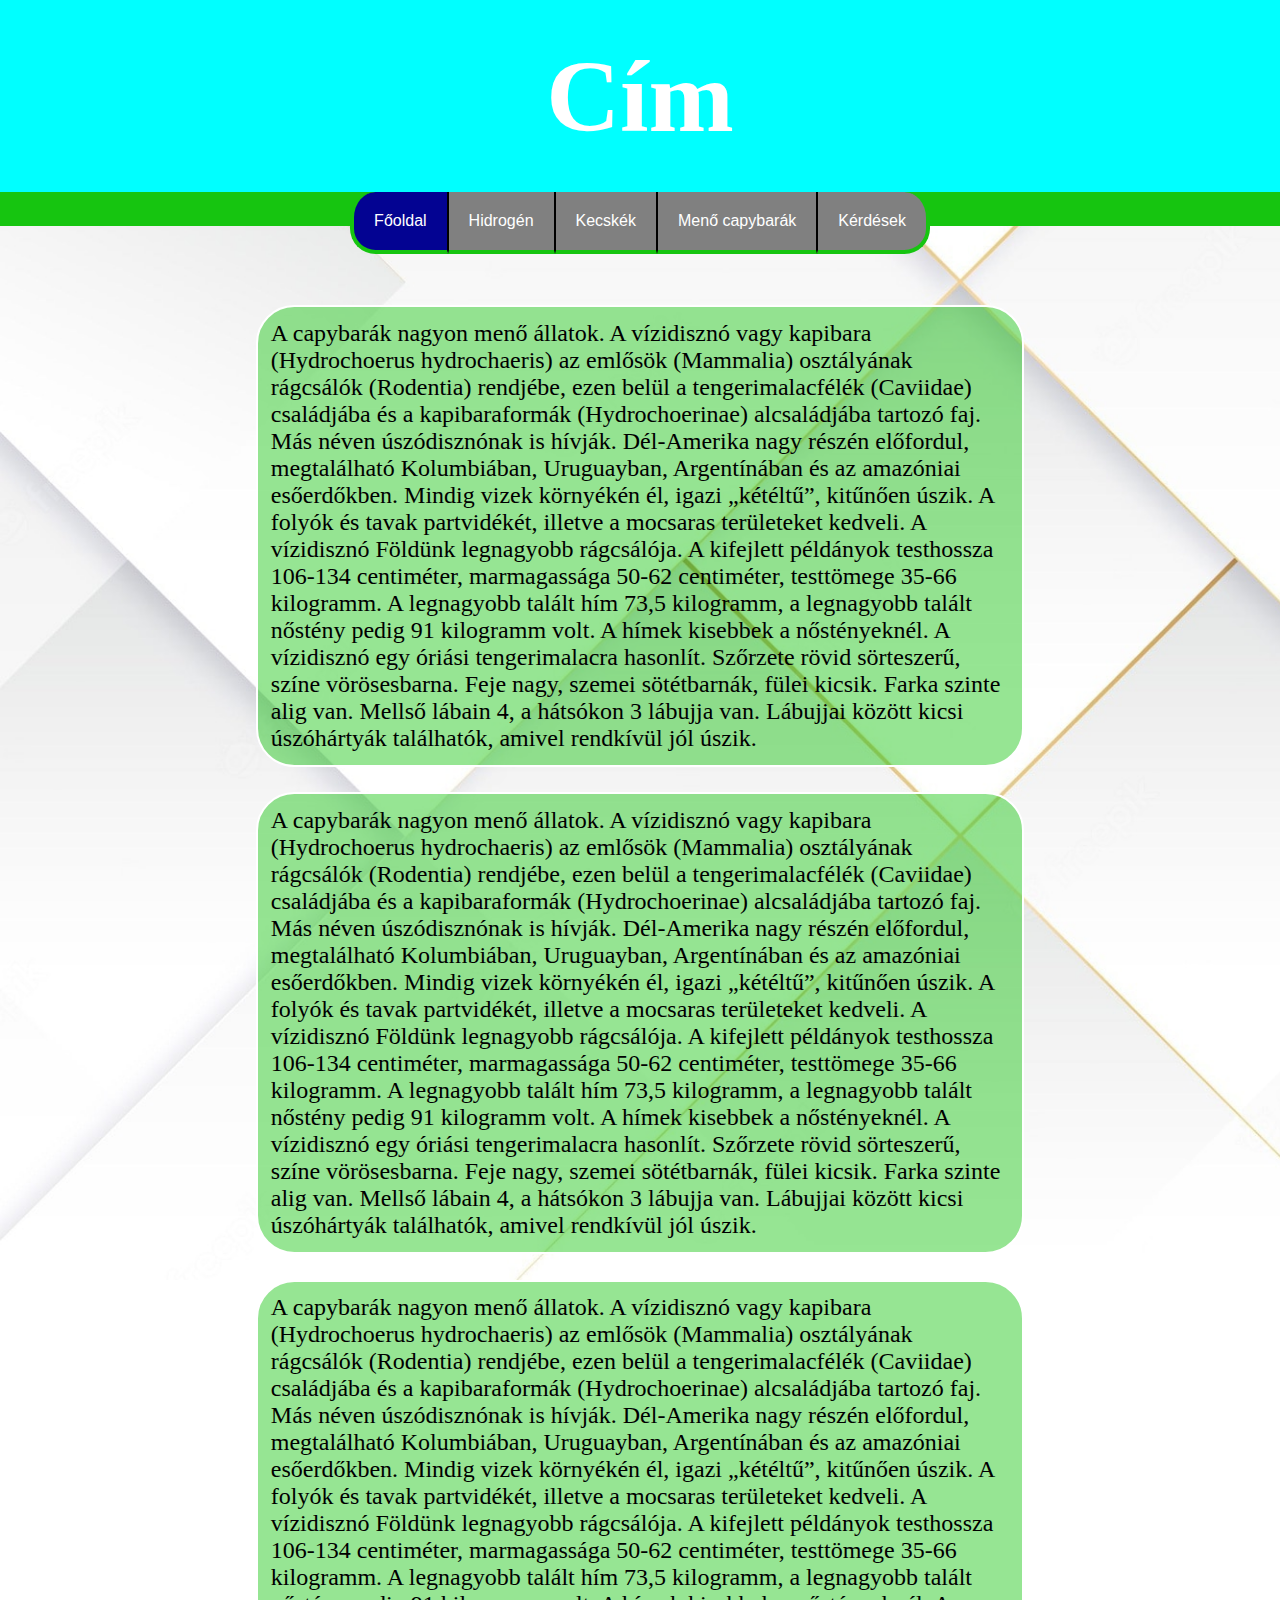
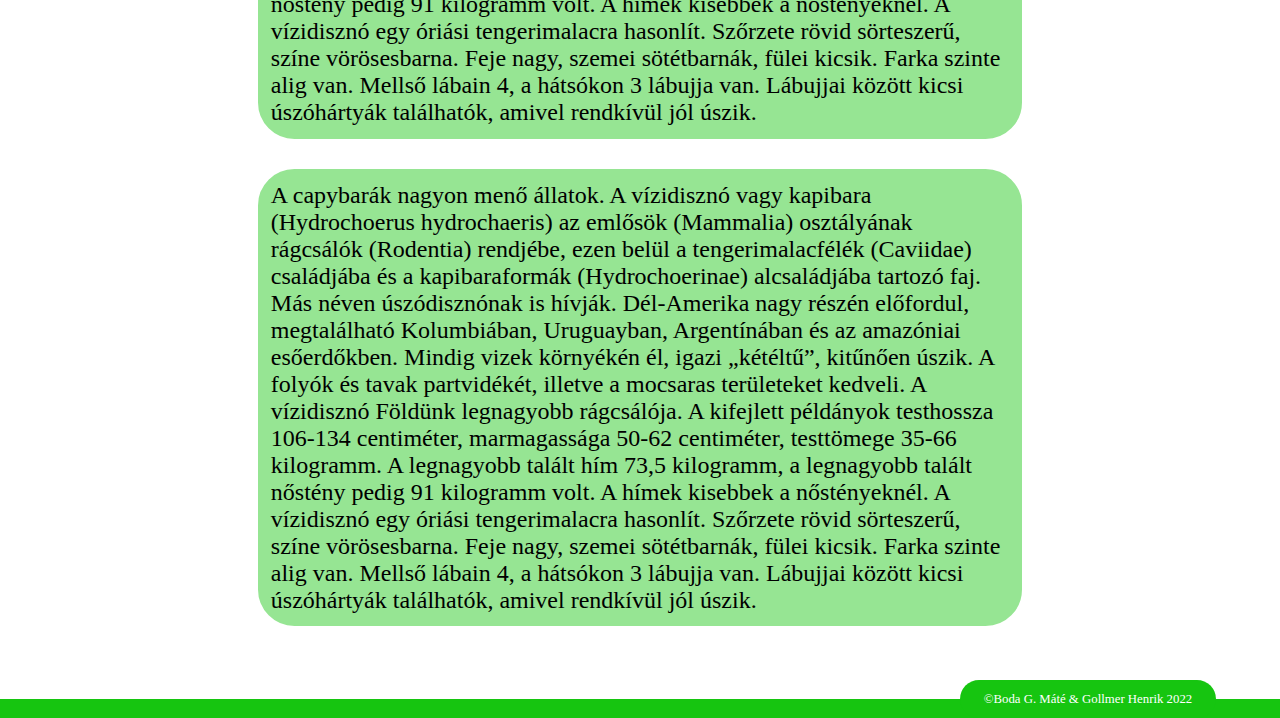
==== index.html @ b1e5b058 "Things are a bit less ugly" ====
<!DOCTYPE html>
<head>
    <title>Projektmunka</title>
    <link rel="stylesheet" href="styles.css">
    <script src="js.js"></script>
    <meta lang="HU">
    <meta charset="UTF-8">
</head>
<html>
<body class="noselect hiddeScrollbar" onload="onLoad()">
<div class="titleBar">
    <h1>Cím</h1>
</div>
<div class="navbar" id="navbar">
    <a class="active">Főoldal</a>
    <a href="hydrogen.html">Hidrogén</a>
    <a>Kecskék</a>
    <a>Menő capybarák</a>
    <a href="form.html">Kérdések</a>
</div>
<div class="mid">
    <p class="content">A capybarák nagyon menő állatok. A vízidisznó vagy kapibara (Hydrochoerus hydrochaeris) az emlősök (Mammalia) osztályának rágcsálók (Rodentia) rendjébe, ezen belül a tengerimalacfélék (Caviidae) családjába és a kapibaraformák (Hydrochoerinae) alcsaládjába tartozó faj. Más néven úszódisznónak is hívják. Dél-Amerika nagy részén előfordul, megtalálható Kolumbiában, Uruguayban, Argentínában és az amazóniai esőerdőkben. Mindig vizek környékén él, igazi „kétéltű”, kitűnően úszik. A folyók és tavak partvidékét, illetve a mocsaras területeket kedveli. A vízidisznó Földünk legnagyobb rágcsálója. A kifejlett példányok testhossza 106-134 centiméter, marmagassága 50-62 centiméter, testtömege 35-66 kilogramm. A legnagyobb talált hím 73,5 kilogramm, a legnagyobb talált nőstény pedig 91 kilogramm volt. A hímek kisebbek a nőstényeknél. A vízidisznó egy óriási tengerimalacra hasonlít. Szőrzete rövid sörteszerű, színe vörösesbarna. Feje nagy, szemei sötétbarnák, fülei kicsik. Farka szinte alig van. Mellső lábain 4, a hátsókon 3 lábujja van. Lábujjai között kicsi úszóhártyák találhatók, amivel rendkívül jól úszik.</p>

    <p class="content">A capybarák nagyon menő állatok. A vízidisznó vagy kapibara (Hydrochoerus hydrochaeris) az emlősök (Mammalia) osztályának rágcsálók (Rodentia) rendjébe, ezen belül a tengerimalacfélék (Caviidae) családjába és a kapibaraformák (Hydrochoerinae) alcsaládjába tartozó faj. Más néven úszódisznónak is hívják. Dél-Amerika nagy részén előfordul, megtalálható Kolumbiában, Uruguayban, Argentínában és az amazóniai esőerdőkben. Mindig vizek környékén él, igazi „kétéltű”, kitűnően úszik. A folyók és tavak partvidékét, illetve a mocsaras területeket kedveli. A vízidisznó Földünk legnagyobb rágcsálója. A kifejlett példányok testhossza 106-134 centiméter, marmagassága 50-62 centiméter, testtömege 35-66 kilogramm. A legnagyobb talált hím 73,5 kilogramm, a legnagyobb talált nőstény pedig 91 kilogramm volt. A hímek kisebbek a nőstényeknél. A vízidisznó egy óriási tengerimalacra hasonlít. Szőrzete rövid sörteszerű, színe vörösesbarna. Feje nagy, szemei sötétbarnák, fülei kicsik. Farka szinte alig van. Mellső lábain 4, a hátsókon 3 lábujja van. Lábujjai között kicsi úszóhártyák találhatók, amivel rendkívül jól úszik.</p>

    <p class="content">A capybarák nagyon menő állatok. A vízidisznó vagy kapibara (Hydrochoerus hydrochaeris) az emlősök (Mammalia) osztályának rágcsálók (Rodentia) rendjébe, ezen belül a tengerimalacfélék (Caviidae) családjába és a kapibaraformák (Hydrochoerinae) alcsaládjába tartozó faj. Más néven úszódisznónak is hívják. Dél-Amerika nagy részén előfordul, megtalálható Kolumbiában, Uruguayban, Argentínában és az amazóniai esőerdőkben. Mindig vizek környékén él, igazi „kétéltű”, kitűnően úszik. A folyók és tavak partvidékét, illetve a mocsaras területeket kedveli. A vízidisznó Földünk legnagyobb rágcsálója. A kifejlett példányok testhossza 106-134 centiméter, marmagassága 50-62 centiméter, testtömege 35-66 kilogramm. A legnagyobb talált hím 73,5 kilogramm, a legnagyobb talált nőstény pedig 91 kilogramm volt. A hímek kisebbek a nőstényeknél. A vízidisznó egy óriási tengerimalacra hasonlít. Szőrzete rövid sörteszerű, színe vörösesbarna. Feje nagy, szemei sötétbarnák, fülei kicsik. Farka szinte alig van. Mellső lábain 4, a hátsókon 3 lábujja van. Lábujjai között kicsi úszóhártyák találhatók, amivel rendkívül jól úszik.</p>

    <p class="content">A capybarák nagyon menő állatok. A vízidisznó vagy kapibara (Hydrochoerus hydrochaeris) az emlősök (Mammalia) osztályának rágcsálók (Rodentia) rendjébe, ezen belül a tengerimalacfélék (Caviidae) családjába és a kapibaraformák (Hydrochoerinae) alcsaládjába tartozó faj. Más néven úszódisznónak is hívják. Dél-Amerika nagy részén előfordul, megtalálható Kolumbiában, Uruguayban, Argentínában és az amazóniai esőerdőkben. Mindig vizek környékén él, igazi „kétéltű”, kitűnően úszik. A folyók és tavak partvidékét, illetve a mocsaras területeket kedveli. A vízidisznó Földünk legnagyobb rágcsálója. A kifejlett példányok testhossza 106-134 centiméter, marmagassága 50-62 centiméter, testtömege 35-66 kilogramm. A legnagyobb talált hím 73,5 kilogramm, a legnagyobb talált nőstény pedig 91 kilogramm volt. A hímek kisebbek a nőstényeknél. A vízidisznó egy óriási tengerimalacra hasonlít. Szőrzete rövid sörteszerű, színe vörösesbarna. Feje nagy, szemei sötétbarnák, fülei kicsik. Farka szinte alig van. Mellső lábain 4, a hátsókon 3 lábujja van. Lábujjai között kicsi úszóhártyák találhatók, amivel rendkívül jól úszik.</p>
</div>
<footer>
    <p>&copyBoda G. Máté & Gollmer Henrik 2022</p>
</footer>
</body>
</html>
---- styles.css ----
body{
    /*background: rgb(31, 209, 31);*/
    background-image: url("images/BackgroundWh.jpg");
    background-repeat: no-repeat;
    background-size: auto 100vw;
    background-attachment: fixed;
    overflow:auto;/*Ronda görgő sliderek*/
    margin: 0px;
}

.navbar{
    /*background-color: rgb(255, 255, 255);*/
    background: linear-gradient(to bottom, #16c510 55%, rgb(255,255,255,0) 51%);
    overflow:hidden;
    
    /*transition-duration: 300ms;*/

    display:flex;
    align-items: center;
    justify-content: center;
}

.sticky {
    position: fixed;
    top: 0;
    width: 100%;
}

.sticky + .content, .sticky + .question, .sticky + .mid {
    margin-top: 6vw;
  }

.navbar a{
    padding: 20px;
    background-color: gray;
    color: white;
    float: left;
    font-family:Arial, Helvetica, sans-serif;
    transition-duration: 300ms;
    text-decoration: none;
    border-left: 1px solid rgb(0, 0, 0);
    border-right: 1px solid rgb(0, 0, 0);
    border-bottom: 4px solid #16c510;
}

.navbar a:last-child{
    border-bottom-right-radius: 2vw;
    border-top-right-radius: 2vw;
    border-left: 1px solid rgb(0, 0, 0);
    border-right: 4px solid #16c510;
}

.navbar a:first-child{
    border-bottom-left-radius: 2vw;
    border-top-left-radius: 2vw;
    border-right: 1px solid black;
    border-left: 4px solid #16c510;
}

.navbar a.active{
    background-color: rgb(3, 3, 146);
}

.navbar a:hover{
    background-color: rgb(173, 173, 173);
}

.navbar a.active:hover{
    background-color: rgb(52, 52, 255);
}

.titleBar{
    background-color: aqua;
    margin: 0px;
    height: 15vw;
    background-image: url("images/TitleBg.jpg");
    background-repeat: no-repeat;
    background-size: cover;
    display:flex;
    align-items: center;
    justify-content: center;

}

.titleBar h1{
    margin: 0px;
    text-align: center;
    color: white;
    font-size: 8vw;
}

footer{
    /*background-color: #16c510;*/
    background: linear-gradient(to bottom,  rgb(255,255,255,0) 50%, #16c510 51%);
    height: 3vw;
    padding-left: 75vw;
    padding-right: 5vw;
    color: #fff;
    box-sizing: border-box;
}

footer p{
    background-color: #16c510;
    box-sizing: border-box;
    text-align: center;
    padding: 1vw;
    border-radius: 1.5vw;
    height: 100%;
    font-size: 1vw;
}

.content, .question{
    box-sizing: border-box;/*Why is this not the default?*/
    white-space: initial;
    padding: 1vw;
    margin: 2vw 0vw 2vw 0vw;
    width: 100%;
    font-size: x-large;
    /*background-color: rgba(13, 228, 66, 0.45);*/
    background-color: rgba(22, 197, 16, 0.45);
    border: 2px solid rgb(255, 255, 255);
    border-radius: 3vw;
}


.noselect {
    -webkit-touch-callout: none; /* iOS Safari */
      -webkit-user-select: none; /* Safari */
       -khtml-user-select: none; /* Konqueror HTML */
         -moz-user-select: none; /* Old versions of Firefox */
          -ms-user-select: none; /* Internet Explorer/Edge */
              user-select: none; /* Non-prefixed version, currently
                                    supported by Chrome, Edge, Opera and Firefox */
}


input + label{
    padding: 8px;
    margin-top: 25px;
    margin-bottom: 25px;
}

input:checked + label{
    /*background-color: rgba(0, 255, 255, 0.37);*/
    background-color: rgba(245, 222, 179, 0.411);
    padding: 5px;
    border: 3px solid black;
    border-radius: 20px;
}

input[type="radio"]{
    /*display:none;*/
    opacity: 0;
    margin-top: 12px;
    margin-bottom: 12px;
}

ul{
    margin-top: 5px;
    margin-bottom: 5px;
}

.question p{
    margin: 5px;
    font-size: 2vw;
    border-bottom: 1px solid black;
}

/* Hide scrollbar for Chrome, Safari and Opera */
.hiddeScrollbar::-webkit-scrollbar {
    display: none;
}

/* Hide scrollbar for IE, Edge and Firefox */
.hiddeScrollbar {
    -ms-overflow-style: none;  /* IE and Edge */
    scrollbar-width: none;  /* Firefox */
}

.image{
    border-radius: 3vw;
    /*margin-left: 0.5vw;*/
    /*width: 28.5vw;*/
    margin: 2vw 0vw 0vw 0vw;
    border: 2px solid #16c510;
    width: 100%;
}

.imgDescription{
    text-align: center;
    margin-top: -1vw;
    padding-top: 0.7vw;
    padding-bottom: 0.3vw;
    margin-left: 20%;
    margin-right: 20%;
    border-bottom-left-radius: 2vw;
    border-bottom-right-radius: 2vw;
    font-size: 1.3vw;
    background-color: rgba(22, 197, 16, 0.45);
}

/*
.mid .image{
    margin: 0.5%;
    margin-top: 0px;
    width: 50%;
}*/

.ibParent{
    margin: 2vw 20vw 2vw 20vw;
    white-space: nowrap;
    /*display:flex;
    align-items: center;
    justify-content: center;*/
}

.inlineBlock{
    display: inline-block;
    vertical-align: middle;
}

.ibLeft{
    display: inline-block;
    vertical-align: top;
}

.ibRight{
    display: inline-block;
    vertical-align: top;
}

.ibParent p{
    margin: 0vw;
    width: 28.5vw;
}

.ibParent + .ibParent{
    margin-top: 0px;
}

.mid{/*60 or so vw column in the middle*/
    width: 60vw;
    margin: 2vw 20vw 2vw 20vw;
    overflow: hidden;
    /*background-color: #bbf;*/
}

.row:after {
    content: "";
    display: table;
    clear: both;
}

.w40{
    width: 40%;
}

.w50{
    width: 50%;
}

.w60{
    width: 60%;
}

.column{
    box-sizing: border-box;
    float: left;
    padding: 0px;
}

.column + .column{/*Margin between multiple columns*/
    margin-left: 1.5%;
}

.column + .w40{
    width: 38%;
}

.column + .w50{
    width: 48%;
}

.column + .w60{
    width: 58%;
}


p{
    margin-block-start: 0px;
    margin-block-end: 0px;
}



@media only screen and (max-width: 1200px) {
    .mid{
        margin: 0vw 10vw 0vw 10vw;
        width: 80vw;
    }
}
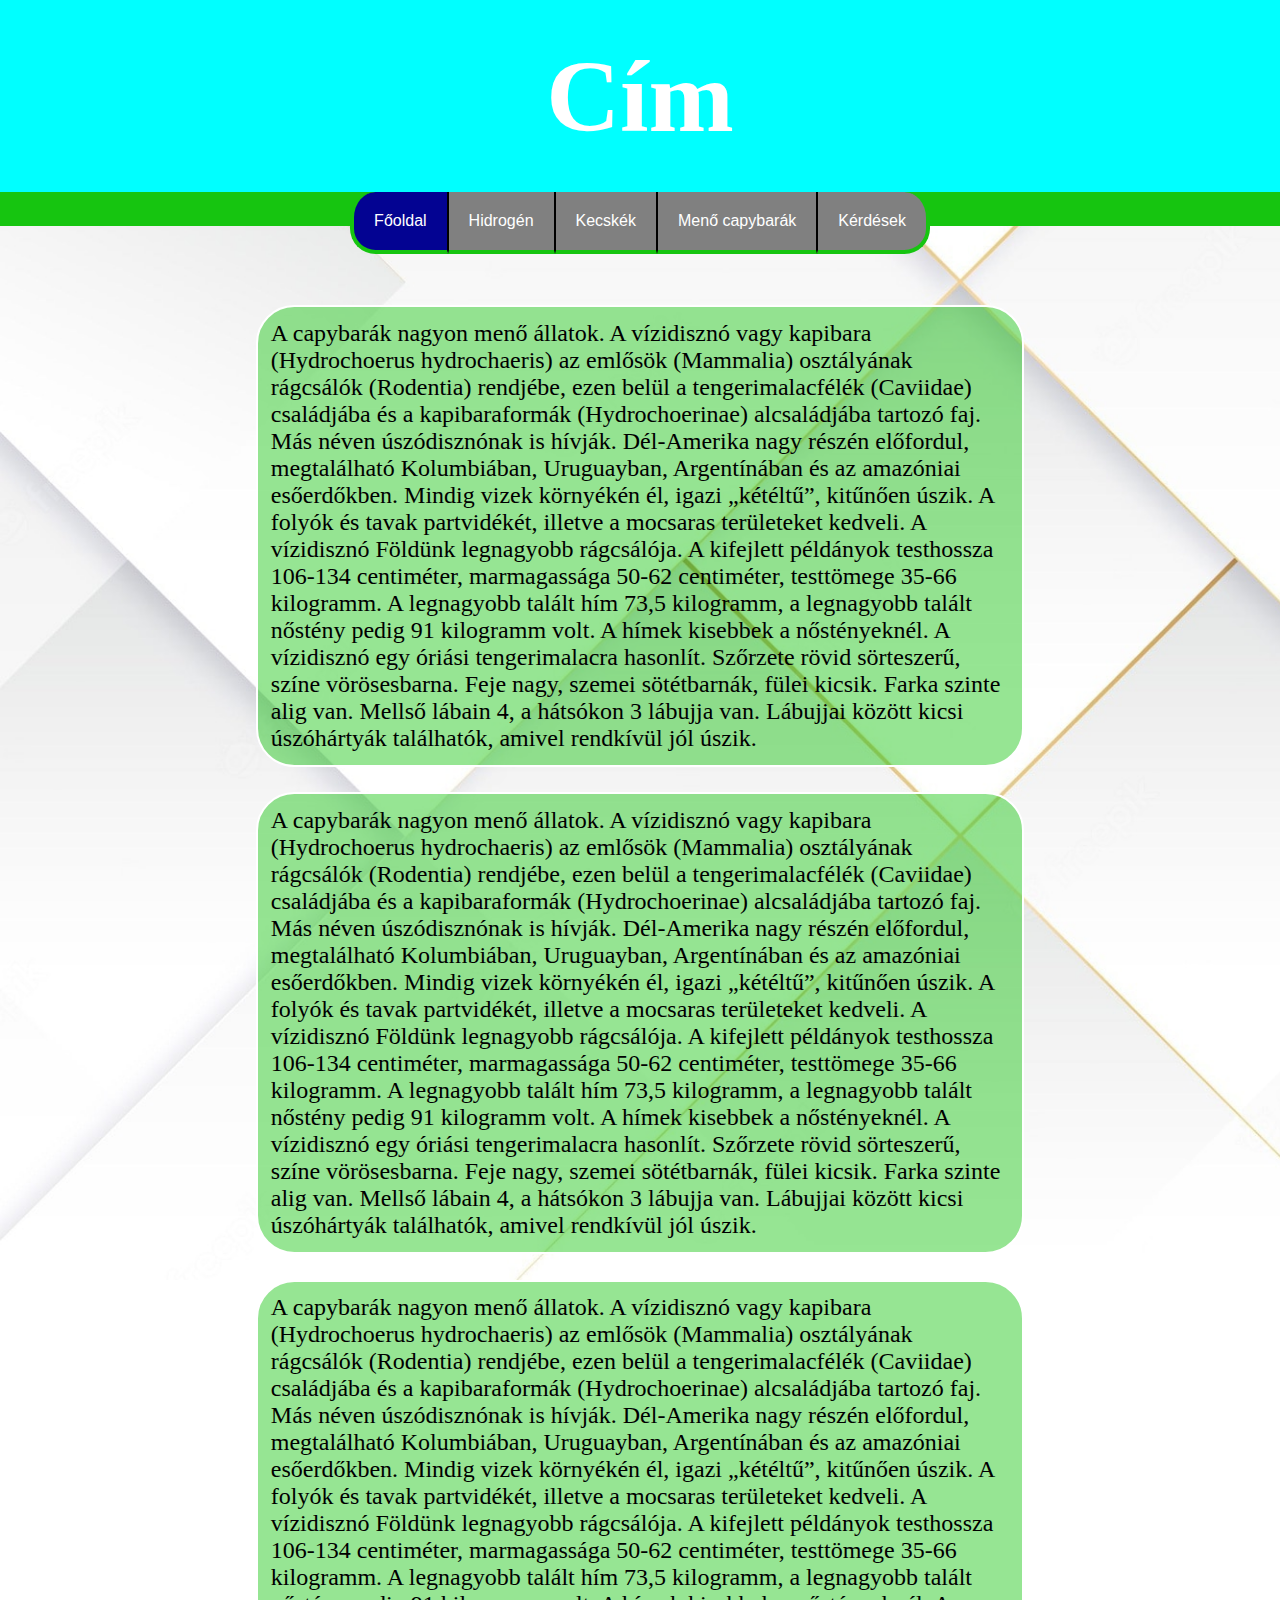
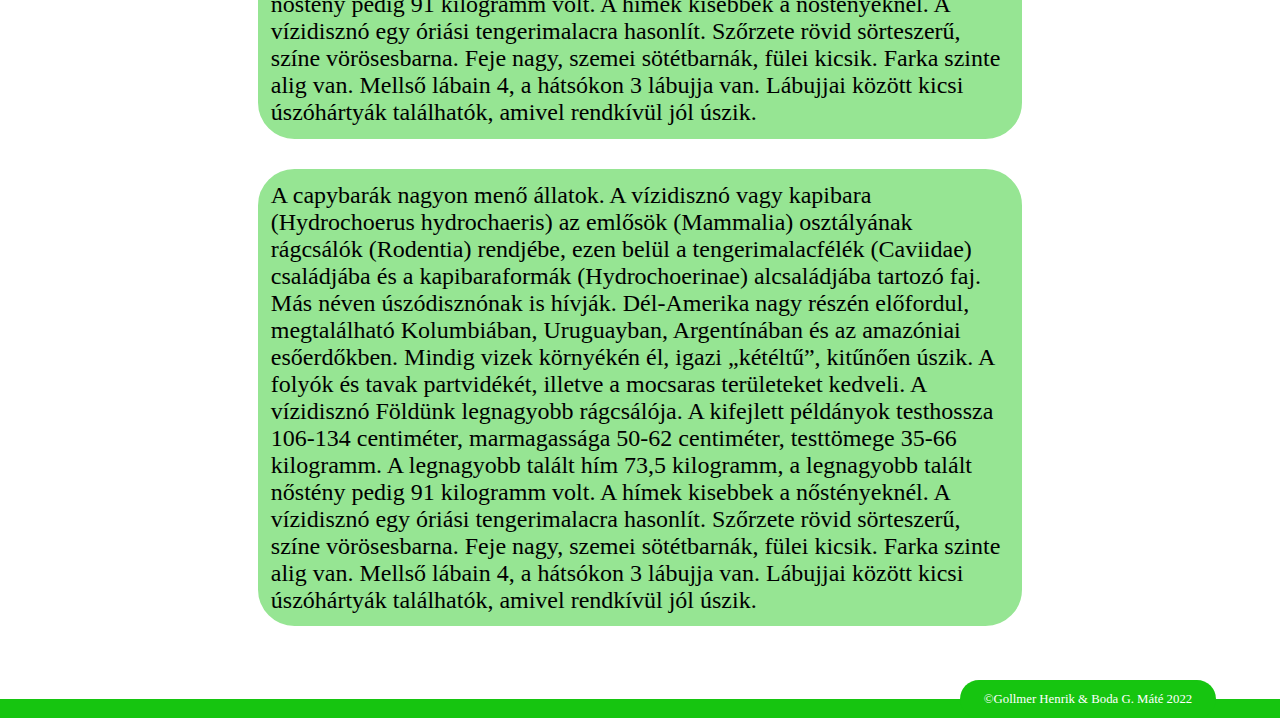
==== commit 6db0c252: "Summary (required)" ====
--- a/index.html
+++ b/index.html
@@ -28,7 +28,7 @@
     <p class="content">A capybarák nagyon menő állatok. A vízidisznó vagy kapibara (Hydrochoerus hydrochaeris) az emlősök (Mammalia) osztályának rágcsálók (Rodentia) rendjébe, ezen belül a tengerimalacfélék (Caviidae) családjába és a kapibaraformák (Hydrochoerinae) alcsaládjába tartozó faj. Más néven úszódisznónak is hívják. Dél-Amerika nagy részén előfordul, megtalálható Kolumbiában, Uruguayban, Argentínában és az amazóniai esőerdőkben. Mindig vizek környékén él, igazi „kétéltű”, kitűnően úszik. A folyók és tavak partvidékét, illetve a mocsaras területeket kedveli. A vízidisznó Földünk legnagyobb rágcsálója. A kifejlett példányok testhossza 106-134 centiméter, marmagassága 50-62 centiméter, testtömege 35-66 kilogramm. A legnagyobb talált hím 73,5 kilogramm, a legnagyobb talált nőstény pedig 91 kilogramm volt. A hímek kisebbek a nőstényeknél. A vízidisznó egy óriási tengerimalacra hasonlít. Szőrzete rövid sörteszerű, színe vörösesbarna. Feje nagy, szemei sötétbarnák, fülei kicsik. Farka szinte alig van. Mellső lábain 4, a hátsókon 3 lábujja van. Lábujjai között kicsi úszóhártyák találhatók, amivel rendkívül jól úszik.</p>
 </div>
 <footer>
-    <p>&copyBoda G. Máté & Gollmer Henrik 2022</p>
+    <p>&copyGollmer Henrik & Boda G. Máté 2022</p>
 </footer>
 </body>
 </html>--- a/styles.css
+++ b/styles.css
@@ -28,7 +28,7 @@
 
 .sticky + .content, .sticky + .question, .sticky + .mid {
     margin-top: 6vw;
-  }
+}
 
 .navbar a{
     padding: 20px;
@@ -111,6 +111,7 @@
 
 .content, .question{
     box-sizing: border-box;/*Why is this not the default?*/
+    overflow: hidden;
     white-space: initial;
     padding: 1vw;
     margin: 2vw 0vw 2vw 0vw;
@@ -148,6 +149,27 @@
     border-radius: 20px;
 }
 
+.correctLabel {
+    background-color: rgba(0, 255, 76, 0.411) !important;
+    padding: 5px !important;
+    border: 3px solid #16c510 !important;
+    border-radius: 20px;
+}
+
+.wrongLabel {
+    background-color: rgba(255, 0, 0, 0.411) !important;
+    padding: 5px !important;
+    border: 3px solid #c51010 !important;
+    border-radius: 20px;
+}
+
+.actualLabel {
+    background-color: rgba(0, 119, 255, 0.411) !important;
+    padding: 5px !important;
+    border: 3px solid rgb(0, 119, 255) !important;
+    border-radius: 20px;
+}
+
 input[type="radio"]{
     /*display:none;*/
     opacity: 0;
@@ -161,9 +183,30 @@
 }
 
 .question p{
+    /*margin: 5px;*/
+    font-size: 2vw;
+}
+
+.questionHeader{
     margin: 5px;
-    font-size: 2vw;
     border-bottom: 1px solid black;
+    overflow: hidden;
+}
+
+.questionTitle{
+    float: left;
+}
+
+.questionScore{
+    float: right;
+}
+
+.correct{
+    color: rgb(0, 170, 0);
+}
+
+.wrong{
+    color: rgb(255, 0, 0);
 }
 
 /* Hide scrollbar for Chrome, Safari and Opera */
@@ -291,6 +334,30 @@
     margin-block-end: 0px;
 }
 
+.checkButton{
+    padding: 0.3vw;
+    border: 2px solid black;
+    border-radius: 2vw;
+    display: table-cell;
+    vertical-align: middle;
+
+}
+
+.checkButton:hover{
+    background-color: #16c510;
+    transition-duration: 300ms;
+}
+
+.verticalCenter{
+    vertical-align: middle;
+}
+
+#sum{
+    box-sizing: border-box;
+    margin-top: 1%;
+    margin-bottom: 1%;
+}
+
 
 
 @media only screen and (max-width: 1200px) {
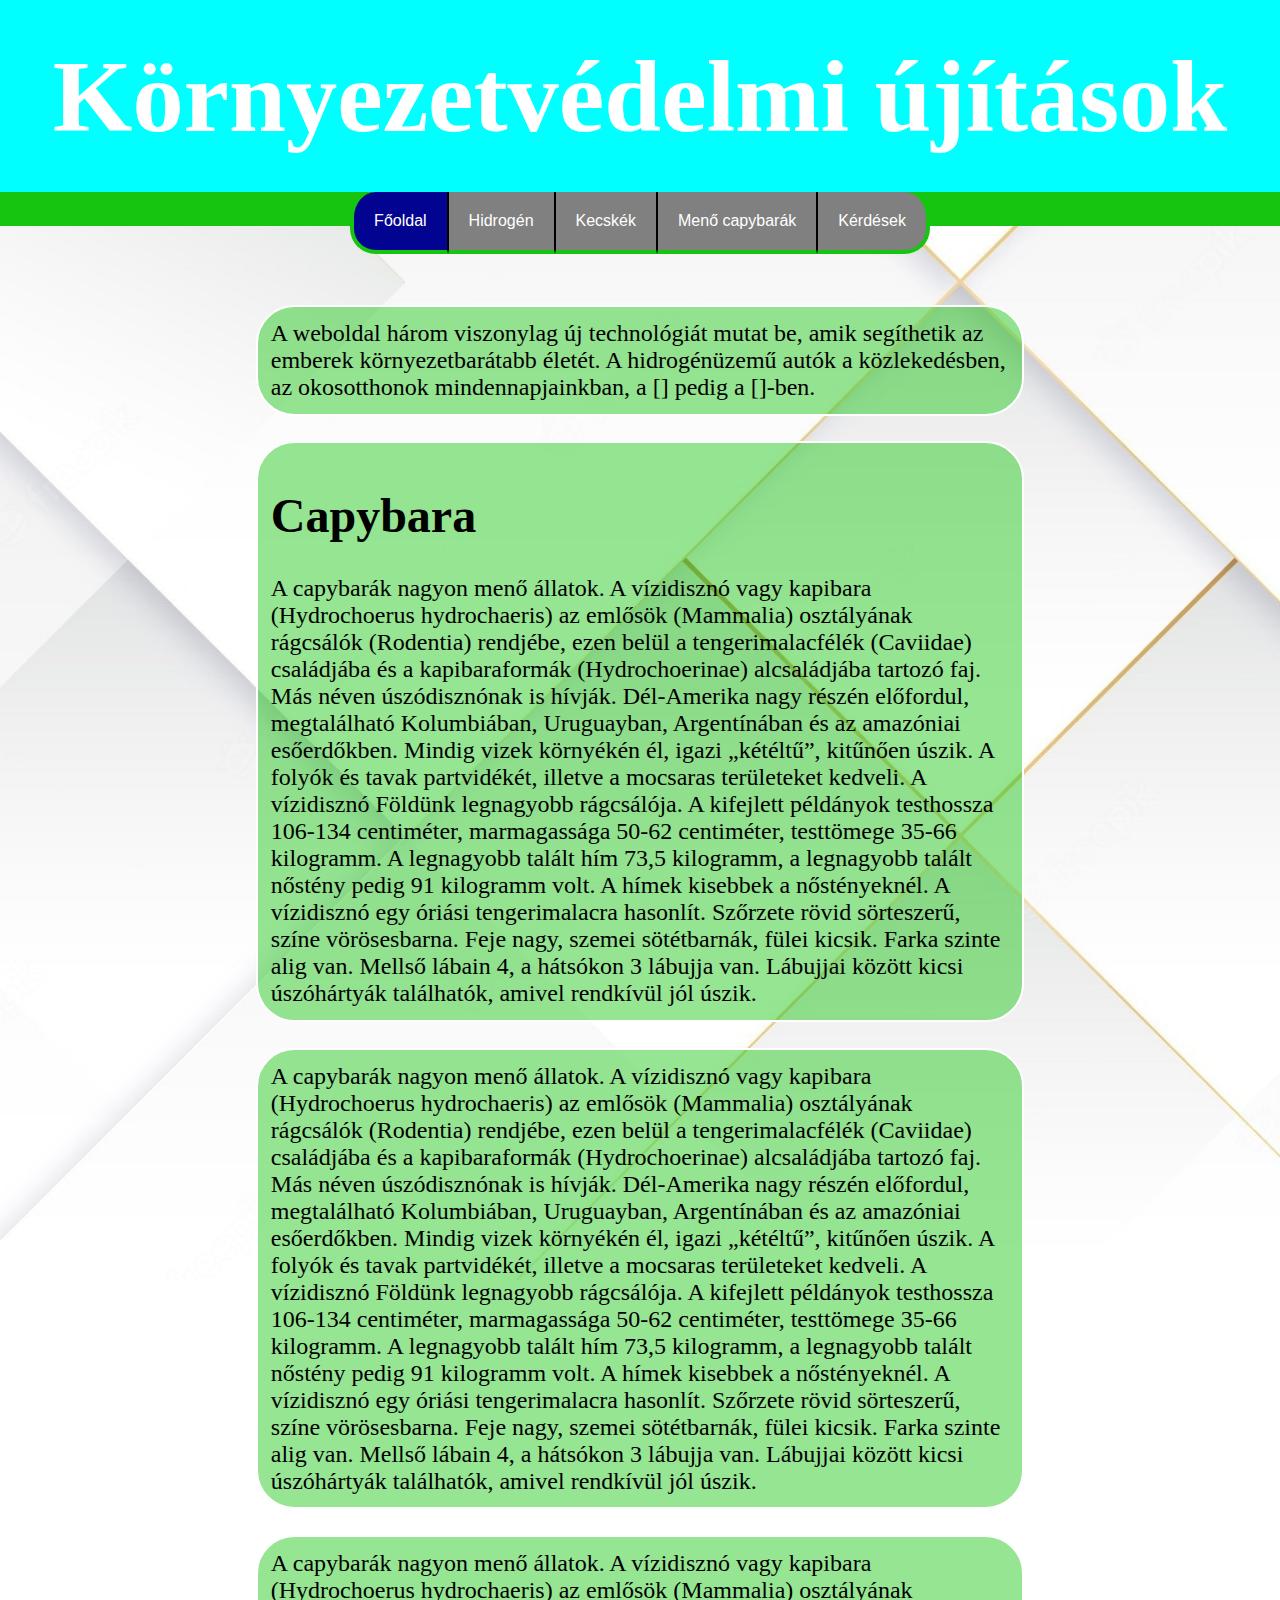
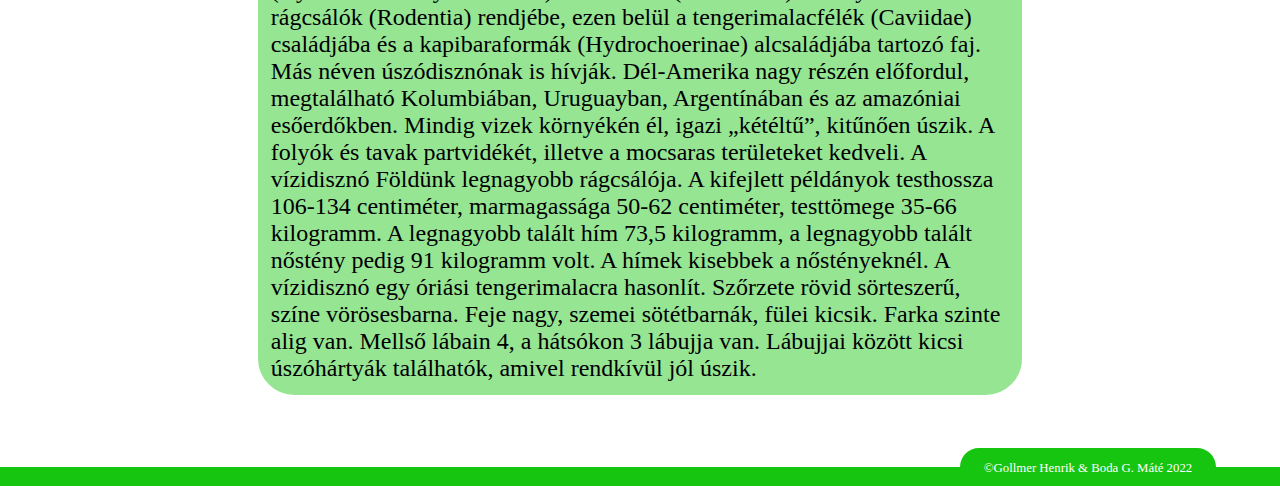
==== commit f4575f8a: "Merge pull request #1 from GollmerHenrik/main" ====
--- a/index.html
+++ b/index.html
@@ -1,15 +1,14 @@
 <!DOCTYPE html>
+<html lang="hu">
 <head>
-    <title>Projektmunka</title>
+    <title>Környezetvédelmi újítások</title>
     <link rel="stylesheet" href="styles.css">
     <script src="js.js"></script>
-    <meta lang="HU">
     <meta charset="UTF-8">
 </head>
-<html>
 <body class="noselect hiddeScrollbar" onload="onLoad()">
 <div class="titleBar">
-    <h1>Cím</h1>
+    <h1>Környezetvédelmi újítások</h1>
 </div>
 <div class="navbar" id="navbar">
     <a class="active">Főoldal</a>
@@ -19,16 +18,19 @@
     <a href="form.html">Kérdések</a>
 </div>
 <div class="mid">
-    <p class="content">A capybarák nagyon menő állatok. A vízidisznó vagy kapibara (Hydrochoerus hydrochaeris) az emlősök (Mammalia) osztályának rágcsálók (Rodentia) rendjébe, ezen belül a tengerimalacfélék (Caviidae) családjába és a kapibaraformák (Hydrochoerinae) alcsaládjába tartozó faj. Más néven úszódisznónak is hívják. Dél-Amerika nagy részén előfordul, megtalálható Kolumbiában, Uruguayban, Argentínában és az amazóniai esőerdőkben. Mindig vizek környékén él, igazi „kétéltű”, kitűnően úszik. A folyók és tavak partvidékét, illetve a mocsaras területeket kedveli. A vízidisznó Földünk legnagyobb rágcsálója. A kifejlett példányok testhossza 106-134 centiméter, marmagassága 50-62 centiméter, testtömege 35-66 kilogramm. A legnagyobb talált hím 73,5 kilogramm, a legnagyobb talált nőstény pedig 91 kilogramm volt. A hímek kisebbek a nőstényeknél. A vízidisznó egy óriási tengerimalacra hasonlít. Szőrzete rövid sörteszerű, színe vörösesbarna. Feje nagy, szemei sötétbarnák, fülei kicsik. Farka szinte alig van. Mellső lábain 4, a hátsókon 3 lábujja van. Lábujjai között kicsi úszóhártyák találhatók, amivel rendkívül jól úszik.</p>
+    <p class="content">A weboldal három viszonylag új technológiát mutat be, amik segíthetik az emberek környezetbarátabb életét. A hidrogénüzemű autók a közlekedésben, az okosotthonok mindennapjainkban, a [] pedig a []-ben.</p>
 
-    <p class="content">A capybarák nagyon menő állatok. A vízidisznó vagy kapibara (Hydrochoerus hydrochaeris) az emlősök (Mammalia) osztályának rágcsálók (Rodentia) rendjébe, ezen belül a tengerimalacfélék (Caviidae) családjába és a kapibaraformák (Hydrochoerinae) alcsaládjába tartozó faj. Más néven úszódisznónak is hívják. Dél-Amerika nagy részén előfordul, megtalálható Kolumbiában, Uruguayban, Argentínában és az amazóniai esőerdőkben. Mindig vizek környékén él, igazi „kétéltű”, kitűnően úszik. A folyók és tavak partvidékét, illetve a mocsaras területeket kedveli. A vízidisznó Földünk legnagyobb rágcsálója. A kifejlett példányok testhossza 106-134 centiméter, marmagassága 50-62 centiméter, testtömege 35-66 kilogramm. A legnagyobb talált hím 73,5 kilogramm, a legnagyobb talált nőstény pedig 91 kilogramm volt. A hímek kisebbek a nőstényeknél. A vízidisznó egy óriási tengerimalacra hasonlít. Szőrzete rövid sörteszerű, színe vörösesbarna. Feje nagy, szemei sötétbarnák, fülei kicsik. Farka szinte alig van. Mellső lábain 4, a hátsókon 3 lábujja van. Lábujjai között kicsi úszóhártyák találhatók, amivel rendkívül jól úszik.</p>
+    <div class="content">
+        <h1>Capybara</h1>
+        <p>A capybarák nagyon menő állatok. A vízidisznó vagy kapibara (Hydrochoerus hydrochaeris) az emlősök (Mammalia) osztályának rágcsálók (Rodentia) rendjébe, ezen belül a tengerimalacfélék (Caviidae) családjába és a kapibaraformák (Hydrochoerinae) alcsaládjába tartozó faj. Más néven úszódisznónak is hívják. Dél-Amerika nagy részén előfordul, megtalálható Kolumbiában, Uruguayban, Argentínában és az amazóniai esőerdőkben. Mindig vizek környékén él, igazi „kétéltű”, kitűnően úszik. A folyók és tavak partvidékét, illetve a mocsaras területeket kedveli. A vízidisznó Földünk legnagyobb rágcsálója. A kifejlett példányok testhossza 106-134 centiméter, marmagassága 50-62 centiméter, testtömege 35-66 kilogramm. A legnagyobb talált hím 73,5 kilogramm, a legnagyobb talált nőstény pedig 91 kilogramm volt. A hímek kisebbek a nőstényeknél. A vízidisznó egy óriási tengerimalacra hasonlít. Szőrzete rövid sörteszerű, színe vörösesbarna. Feje nagy, szemei sötétbarnák, fülei kicsik. Farka szinte alig van. Mellső lábain 4, a hátsókon 3 lábujja van. Lábujjai között kicsi úszóhártyák találhatók, amivel rendkívül jól úszik.</p>
+    </div>
 
     <p class="content">A capybarák nagyon menő állatok. A vízidisznó vagy kapibara (Hydrochoerus hydrochaeris) az emlősök (Mammalia) osztályának rágcsálók (Rodentia) rendjébe, ezen belül a tengerimalacfélék (Caviidae) családjába és a kapibaraformák (Hydrochoerinae) alcsaládjába tartozó faj. Más néven úszódisznónak is hívják. Dél-Amerika nagy részén előfordul, megtalálható Kolumbiában, Uruguayban, Argentínában és az amazóniai esőerdőkben. Mindig vizek környékén él, igazi „kétéltű”, kitűnően úszik. A folyók és tavak partvidékét, illetve a mocsaras területeket kedveli. A vízidisznó Földünk legnagyobb rágcsálója. A kifejlett példányok testhossza 106-134 centiméter, marmagassága 50-62 centiméter, testtömege 35-66 kilogramm. A legnagyobb talált hím 73,5 kilogramm, a legnagyobb talált nőstény pedig 91 kilogramm volt. A hímek kisebbek a nőstényeknél. A vízidisznó egy óriási tengerimalacra hasonlít. Szőrzete rövid sörteszerű, színe vörösesbarna. Feje nagy, szemei sötétbarnák, fülei kicsik. Farka szinte alig van. Mellső lábain 4, a hátsókon 3 lábujja van. Lábujjai között kicsi úszóhártyák találhatók, amivel rendkívül jól úszik.</p>
 
     <p class="content">A capybarák nagyon menő állatok. A vízidisznó vagy kapibara (Hydrochoerus hydrochaeris) az emlősök (Mammalia) osztályának rágcsálók (Rodentia) rendjébe, ezen belül a tengerimalacfélék (Caviidae) családjába és a kapibaraformák (Hydrochoerinae) alcsaládjába tartozó faj. Más néven úszódisznónak is hívják. Dél-Amerika nagy részén előfordul, megtalálható Kolumbiában, Uruguayban, Argentínában és az amazóniai esőerdőkben. Mindig vizek környékén él, igazi „kétéltű”, kitűnően úszik. A folyók és tavak partvidékét, illetve a mocsaras területeket kedveli. A vízidisznó Földünk legnagyobb rágcsálója. A kifejlett példányok testhossza 106-134 centiméter, marmagassága 50-62 centiméter, testtömege 35-66 kilogramm. A legnagyobb talált hím 73,5 kilogramm, a legnagyobb talált nőstény pedig 91 kilogramm volt. A hímek kisebbek a nőstényeknél. A vízidisznó egy óriási tengerimalacra hasonlít. Szőrzete rövid sörteszerű, színe vörösesbarna. Feje nagy, szemei sötétbarnák, fülei kicsik. Farka szinte alig van. Mellső lábain 4, a hátsókon 3 lábujja van. Lábujjai között kicsi úszóhártyák találhatók, amivel rendkívül jól úszik.</p>
 </div>
 <footer>
-    <p>&copyGollmer Henrik & Boda G. Máté 2022</p>
+    <p>&copy;Gollmer Henrik & Boda G. Máté 2022</p>
 </footer>
 </body>
 </html>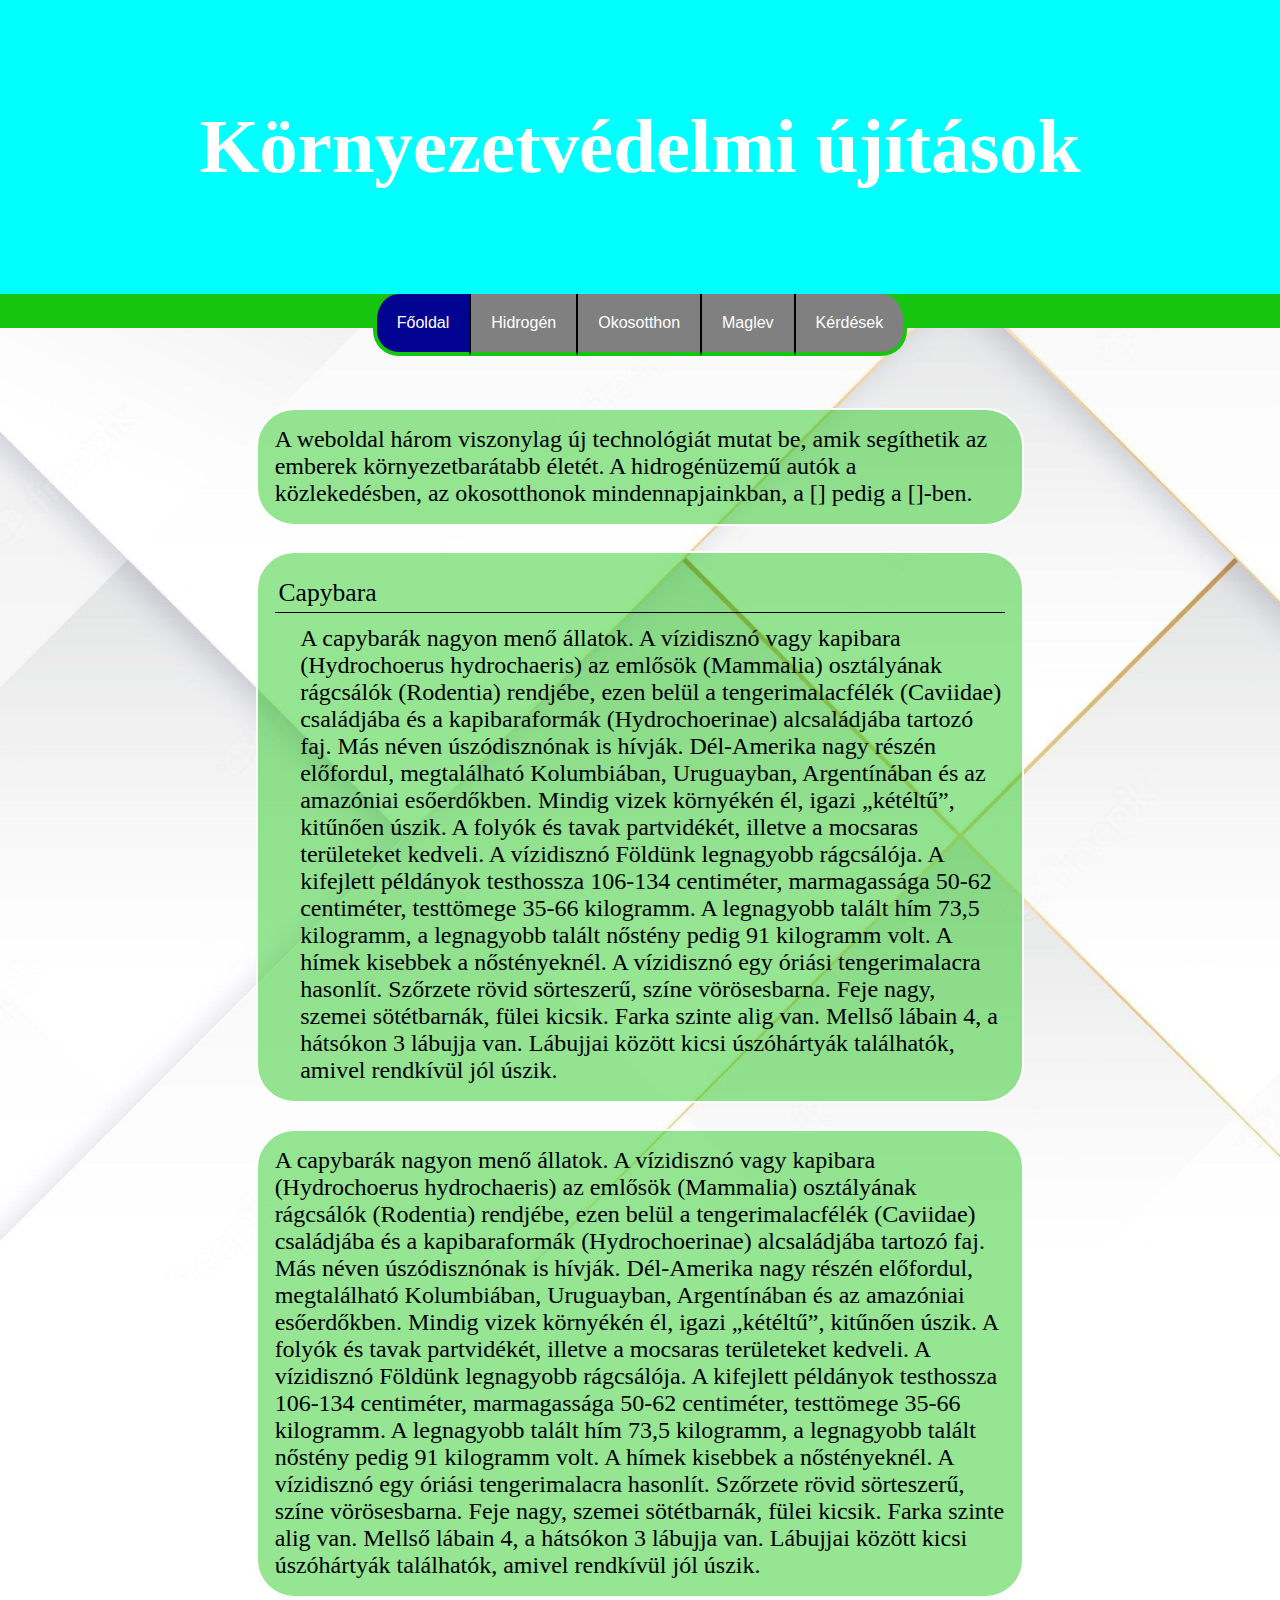
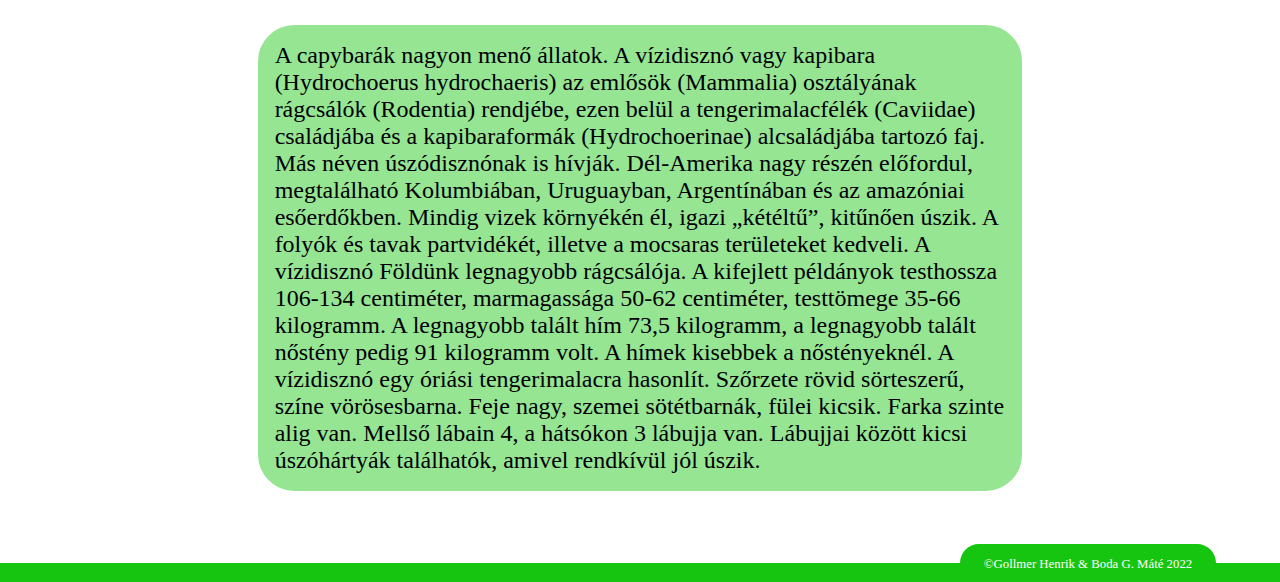
==== commit a0fb760d: "Content Ok?" ====
--- a/index.html
+++ b/index.html
@@ -13,15 +13,15 @@
 <div class="navbar" id="navbar">
     <a class="active">Főoldal</a>
     <a href="hydrogen.html">Hidrogén</a>
-    <a>Kecskék</a>
-    <a>Menő capybarák</a>
+    <a href="smarthomes.html">Okosotthon</a>
+    <a href="maglev.html">Maglev</a>
     <a href="form.html">Kérdések</a>
 </div>
 <div class="mid">
     <p class="content">A weboldal három viszonylag új technológiát mutat be, amik segíthetik az emberek környezetbarátabb életét. A hidrogénüzemű autók a közlekedésben, az okosotthonok mindennapjainkban, a [] pedig a []-ben.</p>
 
     <div class="content">
-        <h1>Capybara</h1>
+        <p class="header">Capybara</p>
         <p>A capybarák nagyon menő állatok. A vízidisznó vagy kapibara (Hydrochoerus hydrochaeris) az emlősök (Mammalia) osztályának rágcsálók (Rodentia) rendjébe, ezen belül a tengerimalacfélék (Caviidae) családjába és a kapibaraformák (Hydrochoerinae) alcsaládjába tartozó faj. Más néven úszódisznónak is hívják. Dél-Amerika nagy részén előfordul, megtalálható Kolumbiában, Uruguayban, Argentínában és az amazóniai esőerdőkben. Mindig vizek környékén él, igazi „kétéltű”, kitűnően úszik. A folyók és tavak partvidékét, illetve a mocsaras területeket kedveli. A vízidisznó Földünk legnagyobb rágcsálója. A kifejlett példányok testhossza 106-134 centiméter, marmagassága 50-62 centiméter, testtömege 35-66 kilogramm. A legnagyobb talált hím 73,5 kilogramm, a legnagyobb talált nőstény pedig 91 kilogramm volt. A hímek kisebbek a nőstényeknél. A vízidisznó egy óriási tengerimalacra hasonlít. Szőrzete rövid sörteszerű, színe vörösesbarna. Feje nagy, szemei sötétbarnák, fülei kicsik. Farka szinte alig van. Mellső lábain 4, a hátsókon 3 lábujja van. Lábujjai között kicsi úszóhártyák találhatók, amivel rendkívül jól úszik.</p>
     </div>
 
--- a/styles.css
+++ b/styles.css
@@ -72,7 +72,7 @@
 .titleBar{
     background-color: aqua;
     margin: 0px;
-    height: 15vw;
+    height: 23vw;
     background-image: url("images/TitleBg.jpg");
     background-repeat: no-repeat;
     background-size: cover;
@@ -86,7 +86,7 @@
     margin: 0px;
     text-align: center;
     color: white;
-    font-size: 8vw;
+    font-size: 6vw;
 }
 
 footer{
@@ -113,7 +113,7 @@
     box-sizing: border-box;/*Why is this not the default?*/
     overflow: hidden;
     white-space: initial;
-    padding: 1vw;
+    padding: 1.3vw;
     margin: 2vw 0vw 2vw 0vw;
     width: 100%;
     font-size: x-large;
@@ -358,6 +358,19 @@
     margin-bottom: 1%;
 }
 
+.content .header{
+    font-size: 2vw;
+    border-bottom: 1px solid black;
+    margin-top: 0.3vw;
+    margin-bottom: 1vw;
+    padding: 0.3vw;
+    font-style: normal;
+}
+
+.content .header+p{
+    padding-left: 2vw;
+}
+
 
 
 @media only screen and (max-width: 1200px) {
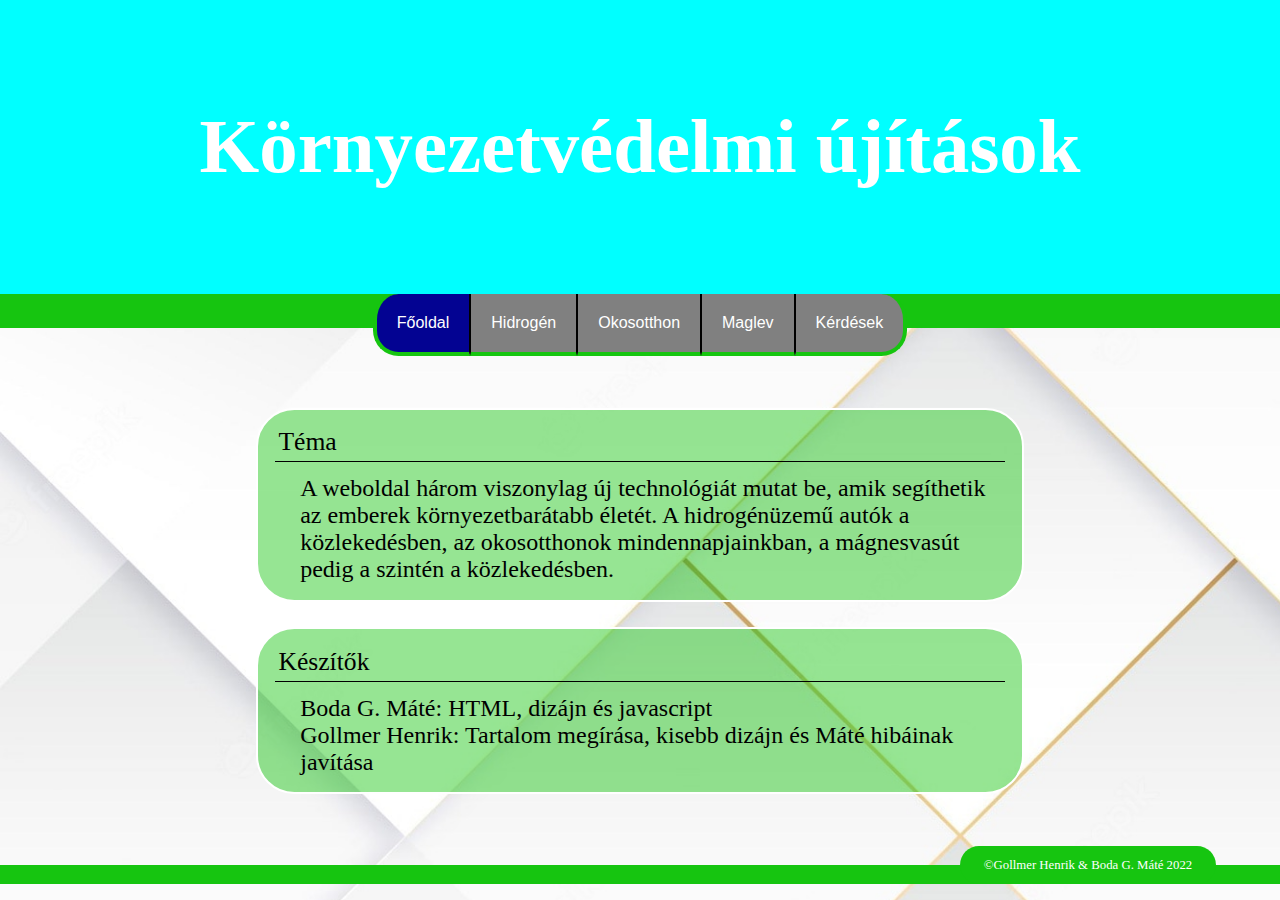
==== commit de8f5d44: "Kész" ====
--- a/index.html
+++ b/index.html
@@ -18,16 +18,17 @@
     <a href="form.html">Kérdések</a>
 </div>
 <div class="mid">
-    <p class="content">A weboldal három viszonylag új technológiát mutat be, amik segíthetik az emberek környezetbarátabb életét. A hidrogénüzemű autók a közlekedésben, az okosotthonok mindennapjainkban, a [] pedig a []-ben.</p>
+    <div class="content">
+        <p class="header">Téma</p>
+        <p>A weboldal három viszonylag új technológiát mutat be, amik segíthetik az emberek környezetbarátabb életét. A hidrogénüzemű autók a közlekedésben, az okosotthonok mindennapjainkban, a mágnesvasút pedig a szintén a közlekedésben.</p>
+    </div>
 
     <div class="content">
-        <p class="header">Capybara</p>
-        <p>A capybarák nagyon menő állatok. A vízidisznó vagy kapibara (Hydrochoerus hydrochaeris) az emlősök (Mammalia) osztályának rágcsálók (Rodentia) rendjébe, ezen belül a tengerimalacfélék (Caviidae) családjába és a kapibaraformák (Hydrochoerinae) alcsaládjába tartozó faj. Más néven úszódisznónak is hívják. Dél-Amerika nagy részén előfordul, megtalálható Kolumbiában, Uruguayban, Argentínában és az amazóniai esőerdőkben. Mindig vizek környékén él, igazi „kétéltű”, kitűnően úszik. A folyók és tavak partvidékét, illetve a mocsaras területeket kedveli. A vízidisznó Földünk legnagyobb rágcsálója. A kifejlett példányok testhossza 106-134 centiméter, marmagassága 50-62 centiméter, testtömege 35-66 kilogramm. A legnagyobb talált hím 73,5 kilogramm, a legnagyobb talált nőstény pedig 91 kilogramm volt. A hímek kisebbek a nőstényeknél. A vízidisznó egy óriási tengerimalacra hasonlít. Szőrzete rövid sörteszerű, színe vörösesbarna. Feje nagy, szemei sötétbarnák, fülei kicsik. Farka szinte alig van. Mellső lábain 4, a hátsókon 3 lábujja van. Lábujjai között kicsi úszóhártyák találhatók, amivel rendkívül jól úszik.</p>
+        <p class="header">Készítők</p>
+        <p>Boda G. Máté: HTML, dizájn és javascript</p>
+        <p>Gollmer Henrik: Tartalom megírása, kisebb dizájn és Máté hibáinak javítása</p>
     </div>
 
-    <p class="content">A capybarák nagyon menő állatok. A vízidisznó vagy kapibara (Hydrochoerus hydrochaeris) az emlősök (Mammalia) osztályának rágcsálók (Rodentia) rendjébe, ezen belül a tengerimalacfélék (Caviidae) családjába és a kapibaraformák (Hydrochoerinae) alcsaládjába tartozó faj. Más néven úszódisznónak is hívják. Dél-Amerika nagy részén előfordul, megtalálható Kolumbiában, Uruguayban, Argentínában és az amazóniai esőerdőkben. Mindig vizek környékén él, igazi „kétéltű”, kitűnően úszik. A folyók és tavak partvidékét, illetve a mocsaras területeket kedveli. A vízidisznó Földünk legnagyobb rágcsálója. A kifejlett példányok testhossza 106-134 centiméter, marmagassága 50-62 centiméter, testtömege 35-66 kilogramm. A legnagyobb talált hím 73,5 kilogramm, a legnagyobb talált nőstény pedig 91 kilogramm volt. A hímek kisebbek a nőstényeknél. A vízidisznó egy óriási tengerimalacra hasonlít. Szőrzete rövid sörteszerű, színe vörösesbarna. Feje nagy, szemei sötétbarnák, fülei kicsik. Farka szinte alig van. Mellső lábain 4, a hátsókon 3 lábujja van. Lábujjai között kicsi úszóhártyák találhatók, amivel rendkívül jól úszik.</p>
-
-    <p class="content">A capybarák nagyon menő állatok. A vízidisznó vagy kapibara (Hydrochoerus hydrochaeris) az emlősök (Mammalia) osztályának rágcsálók (Rodentia) rendjébe, ezen belül a tengerimalacfélék (Caviidae) családjába és a kapibaraformák (Hydrochoerinae) alcsaládjába tartozó faj. Más néven úszódisznónak is hívják. Dél-Amerika nagy részén előfordul, megtalálható Kolumbiában, Uruguayban, Argentínában és az amazóniai esőerdőkben. Mindig vizek környékén él, igazi „kétéltű”, kitűnően úszik. A folyók és tavak partvidékét, illetve a mocsaras területeket kedveli. A vízidisznó Földünk legnagyobb rágcsálója. A kifejlett példányok testhossza 106-134 centiméter, marmagassága 50-62 centiméter, testtömege 35-66 kilogramm. A legnagyobb talált hím 73,5 kilogramm, a legnagyobb talált nőstény pedig 91 kilogramm volt. A hímek kisebbek a nőstényeknél. A vízidisznó egy óriási tengerimalacra hasonlít. Szőrzete rövid sörteszerű, színe vörösesbarna. Feje nagy, szemei sötétbarnák, fülei kicsik. Farka szinte alig van. Mellső lábain 4, a hátsókon 3 lábujja van. Lábujjai között kicsi úszóhártyák találhatók, amivel rendkívül jól úszik.</p>
 </div>
 <footer>
     <p>&copy;Gollmer Henrik & Boda G. Máté 2022</p>
--- a/styles.css
+++ b/styles.css
@@ -125,11 +125,11 @@
 
 
 .noselect {
-    -webkit-touch-callout: none; /* iOS Safari */
-      -webkit-user-select: none; /* Safari */
-       -khtml-user-select: none; /* Konqueror HTML */
-         -moz-user-select: none; /* Old versions of Firefox */
-          -ms-user-select: none; /* Internet Explorer/Edge */
+    /*-webkit-touch-callout: none; /* iOS Safari */
+      /*-webkit-user-select: none; /* Safari */
+       /*-khtml-user-select: none; /* Konqueror HTML */
+         /*-moz-user-select: none; /* Old versions of Firefox */
+          /*-ms-user-select: none; /* Internet Explorer/Edge */
               user-select: none; /* Non-prefixed version, currently
                                     supported by Chrome, Edge, Opera and Firefox */
 }
@@ -361,13 +361,13 @@
 .content .header{
     font-size: 2vw;
     border-bottom: 1px solid black;
-    margin-top: 0.3vw;
+    margin-top: -0.2vw;
     margin-bottom: 1vw;
     padding: 0.3vw;
     font-style: normal;
 }
 
-.content .header+p{
+.content .header~p{
     padding-left: 2vw;
 }
 
